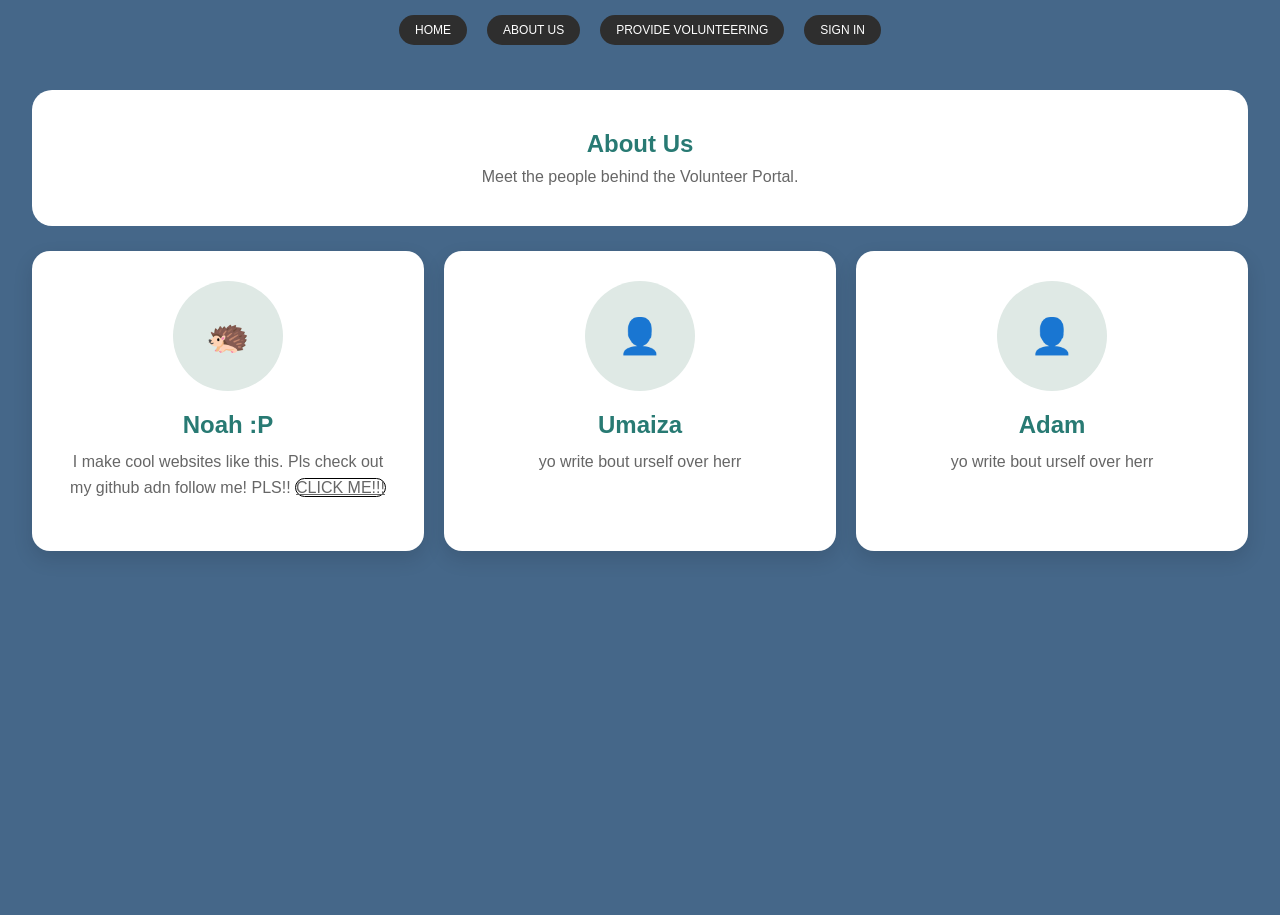
==== about.html @ e6bd99e7 "Enhance about.html with self-promotion and personal details Added self-promotion section with stylin" ====
<!DOCTYPE html>
<html lang="en">

<head>

    <meta charset="UTF-8">

    <meta
        name="viewport"
        content="width=device-width, initial-scale=1.0"
    >

    <title>About Us - Volunteer Portal</title>

    <link rel="stylesheet" href="style.css">

    <style>

        .about-page {
            padding: 30px 0;
        }

        .about-header {
            background: white;
            border-radius: 20px;
            padding: 40px;
            text-align: center;
            margin-bottom: 25px;
        }

        .about-header h1 {
            color: #287a73;
            margin-bottom: 10px;
        }

        .about-header p {
            color: #666;
        }

        .people {
            display: grid;
            grid-template-columns: repeat(3, 1fr);
            gap: 20px;
        }

        .person {
            background: white;
            border-radius: 18px;
            padding: 30px;
            text-align: center;
            min-height: 300px;
            box-shadow: 0 8px 20px rgba(0,0,0,.12);
        }

        .person-photo {
            width: 110px;
            height: 110px;
            margin: 0 auto 20px;
            border-radius: 50%;
            background: #dfe9e5;
            display: flex;
            align-items: center;
            justify-content: center;
            color: #3d8b70;
            font-size: 35px;
        }

        .person h2 {
            color: #287a73;
            margin-bottom: 10px;
        }

        .person p {
            color: #666;
            line-height: 1.6;
        }

        @media(max-width: 800px) {

            .people {
                grid-template-columns: 1fr;
            }

        }

        #selfpromotion {
            color: #666;
            border: 1px black solid;
            border-radius: 10px;
        }
        #selfpromotion:hover {
            transform: scale(1.1);
        }

    </style>

</head>

<body>

<div class="wrapper">

    <nav>

        <a href="index.html">
            <button>HOME</button>
        </a>

        <a href="about.html">
            <button>ABOUT US</button>
        </a>

        <a href="volunteerform.html">
            <button>PROVIDE VOLUNTEERING</button>
        </a>

        <a href="signin.html">
            <button>SIGN IN</button>
        </a>

    </nav>


    <main class="about-page">

        <section class="about-header">

            <h1>
                About Us
            </h1>

            <p>
                Meet the people behind the Volunteer Portal.
            </p>

        </section>


        <section class="people">


            <!-- PERSON 1 -->

            <article class="person">

                <div class="person-photo">
                    🦔
                </div>

                <h2>
                    Noah :P
                </h2>

                <p>
                    I make cool websites like this. Pls check out my github adn follow me! PLS!!
                    <a id='selfpromotion' href='https://github.com/Chicken-Nugget-N'>CLICK ME!!!</a>
                </p>

            </article>


            <!-- PERSON 2 -->

            <article class="person">

                <div class="person-photo">
                    👤
                </div>

                <h2>
                    Umaiza
                </h2>

                <p>
                    yo write bout urself over herr
                </p>

            </article>


            <!-- PERSON 3 -->

            <article class="person">

                <div class="person-photo">
                    👤
                </div>

                <h2>
                    Adam
                </h2>

                <p>
                    yo write bout urself over herr
                </p>

            </article>


        </section>

    </main>

</div>

</body>

</html>
---- style.css ----
* {
    margin: 0;
    padding: 0;
    box-sizing: border-box;
    font-family: Arial, Helvetica, sans-serif;
}

body {
    background: #456789;
    min-height: 100vh;
}

.wrapper {
    width: 95%;
    max-width: 1400px;
    margin: 15px auto;
}


/* =========================
   NAVIGATION
========================= */

nav {
    display: flex;
    justify-content: center;
    align-items: center;
    gap: 20px;
    margin-bottom: 15px;
    flex-wrap: wrap;
}

nav a {
    text-decoration: none;
}

nav button {
    background: #2e2e2e;
    color: white;
    border: none;
    padding: 8px 16px;
    border-radius: 20px;
    cursor: pointer;
    font-size: 12px;
    transition: .2s;
}

nav button:hover {
    background: #444;
    transform: translateY(-3px);
    box-shadow: 0 6px 14px rgba(0,0,0,.18);
}


/* SEARCH */

.search {
    display: flex;
    align-items: center;
    background: white;
    border-radius: 20px;
    padding: 5px 12px;
}

.search input {
    border: none;
    outline: none;
    width: 150px;
    font-size: 13px;
}


/* =========================
   HERO
========================= */

.banner {
    position: relative;
    background: white;
    border-radius: 18px;
    overflow: hidden;
    display: block;
}

.banner img {
    width: 100%;
    display: block;
}

.banner-content {
    position: absolute;
    top: 24%;
    right: 5%;
    text-align: right;
    color: #287a73;
}

.banner-content h1 {
    font-size: 3rem;
}

.banner-content p {
    margin-top: 8px;
    color: #3c5d4c;
    font-size: 15px;
}

.banner-content small {
    color: #4d6f5f;
}


/* FILTER BUTTONS */

.button-row {
    position: absolute;
    bottom: 30px;
    left: 50%;
    transform: translateX(-50%);
    display: flex;
    gap: 18px;
}

.button-row button {
    background: white;
    border: 1px solid #9aa;
    border-radius: 20px;
    padding: 10px 18px;
    cursor: pointer;
    font-weight: bold;
    transition: .2s;
}

.button-row button:hover,
.learn button:hover {
    transform: translateY(-3px);
    box-shadow: 0 6px 14px rgba(0,0,0,.18);
}


/* LEARN MORE */

.learn {
    position: absolute;
    right: 35px;
    bottom: 18px;
}

.learn button {
    background: #3d8b70;
    color: white;
    border: none;
    border-radius: 20px;
    padding: 10px 18px;
    cursor: pointer;
    transition: .2s;
}


/* =========================
   ORIGINAL CARDS
========================= */

.cards {
    display: flex;
    gap: 12px;
    margin-top: 12px;
}

.opportunities-scroll {
    overflow-x: auto;
    overflow-y: hidden;
    padding: 6px 2px 12px;
    scroll-behavior: smooth;
    scroll-snap-type: x proximity;
    scrollbar-width: thin;
    scrollbar-color: #2e2e2e #f1f1f1;
}

.opportunities-scroll::-webkit-scrollbar {
    height: 8px;
}

.opportunities-scroll::-webkit-scrollbar-thumb {
    background: #2e2e2e;
    border-radius: 999px;
}

.opportunities-scroll .card {
    flex: 0 0 min(320px, 80vw);
    min-width: 220px;
    scroll-snap-align: start;
}

.card {
    position: relative;
    background: white;
    border-radius: 14px;
    overflow: hidden;
    transition: .25s;
}

.card:hover {
    transform: translateY(-4px);
    box-shadow: 0 8px 18px rgba(0,0,0,.3);
}

.card img {
    width: 100%;
    display: block;
}

.badge {
    position: absolute;
    top: 8px;
    right: 8px;
    background: black;
    color: white;
    width: 28px;
    height: 28px;
    border-radius: 50%;
    display: flex;
    justify-content: center;
    align-items: center;
    font-size: 12px;
    font-weight: bold;
}


/* =========================
   RESULTS SCREEN
========================= */

.results-screen {
    display: none;
    background: #f5f7f6;
    border-radius: 20px;
    padding: 30px;
    min-height: 600px;
}

.results-screen.active {
    display: block;
}

#homeScreen.hidden {
    display: none;
}

#mainNav.hidden {
    display: none;
}


/* RESULTS HEADER */

.results-header {
    display: flex;
    align-items: center;
    gap: 25px;
    margin-bottom: 25px;
}

.results-header h1 {
    color: #287a73;
    font-size: 2.2rem;
}

.results-header p {
    color: #52665e;
    margin-top: 5px;
}


/* BACK */

.back-button {
    background: #2e2e2e;
    color: white;
    border: none;
    padding: 10px 18px;
    border-radius: 20px;
    cursor: pointer;
}

.back-button:hover {
    background: #444;
}


/* =========================
   FILTER OPTIONS
========================= */

.filter-options {
    display: flex;
    gap: 12px;
    flex-wrap: wrap;
    margin-bottom: 25px;
}

.filter-option {
    background: white;
    border: 2px solid #3d8b70;
    color: #287a73;
    padding: 12px 20px;
    border-radius: 25px;
    font-weight: bold;
    cursor: pointer;
    transition: .2s;
}

.filter-option:hover,
.filter-option.selected {
    background: #3d8b70;
    color: white;
    transform: translateY(-2px);
}


/* =========================
   LARGE RESULTS CARDS
========================= */

.results-container {
    display: grid;
    grid-template-columns: repeat(2, 1fr);
    gap: 22px;
}

.result-card {
    background: white;
    border-radius: 18px;
    padding: 25px;
    min-height: 230px;
    box-shadow: 0 5px 15px rgba(0,0,0,.12);
    transition: .25s;
    display: flex;
    flex-direction: column;
    justify-content: space-between;
}

.result-card:hover {
    transform: translateY(-5px);
    box-shadow: 0 10px 25px rgba(0,0,0,.2);
}

.result-number {
    display: inline-flex;
    width: 42px;
    height: 42px;
    background: #2e2e2e;
    color: white;
    border-radius: 50%;
    align-items: center;
    justify-content: center;
    font-weight: bold;
    margin-bottom: 15px;
}

.result-card h2 {
    color: #287a73;
    font-size: 1.5rem;
    margin-bottom: 8px;
}

.result-card h3 {
    color: #555;
    font-size: 1rem;
    margin-bottom: 12px;
}

.result-card p {
    color: #555;
    line-height: 1.5;
    margin-bottom: 15px;
}

.result-info {
    color: #3d6c5b;
    font-size: .9rem;
    margin-bottom: 15px;
}

.result-link {
    display: inline-block;
    background: #3d8b70;
    color: white;
    text-decoration: none;
    padding: 10px 18px;
    border-radius: 20px;
    width: fit-content;
    transition: .2s;
}

.result-link:hover {
    background: #287a73;
}


/* LOADING */

.loading {
    display: none;
    text-align: center;
    padding: 40px;
    color: #287a73;
    font-weight: bold;
}

.loading.active {
    display: block;
}


/* NO RESULTS */

.no-results {
    display: none;
    text-align: center;
    padding: 50px;
    color: #555;
}

.no-results.active {
    display: block;
}


/* =========================
   RESPONSIVE
========================= */

@media(max-width: 900px) {

    .banner-content h1 {
        font-size: 2rem;
    }

    .button-row {
        flex-wrap: wrap;
        width: 90%;
        justify-content: center;
    }

    .results-container {
        grid-template-columns: 1fr;
    }

    .results-screen {
        padding: 20px;
    }
}


@media(max-width: 600px) {

    nav {
        gap: 8px;
    }

    nav button {
        font-size: 10px;
        padding: 7px 10px;
    }

    .search {
        width: 100%;
        justify-content: center;
    }

    .search input {
        width: 90%;
    }

    .banner-content {
        top: 15%;
        right: 4%;
    }

    .banner-content h1 {
        font-size: 1.4rem;
    }

    .banner-content p,
    .banner-content small {
        font-size: 10px;
    }

    .button-row {
        bottom: 20px;
        gap: 7px;
    }

    .button-row button {
        font-size: 9px;
        padding: 7px 10px;
    }

    .learn {
        right: 15px;
        bottom: 8px;
    }

    .learn button {
        font-size: 9px;
        padding: 7px 10px;
    }

    .results-header {
        align-items: flex-start;
        flex-direction: column;
    }

    .results-header h1 {
        font-size: 1.7rem;
    }
}

/* =========================
   USER PROFILE
========================= */

.profile-area {
    display: none;
    align-items: center;
    gap: 8px;
    background: white;
    padding: 4px 10px 4px 5px;
    border-radius: 25px;
}

.profile-area.active {
    display: flex;
}

.profile-picture-small {
    width: 34px;
    height: 34px;
    border-radius: 50%;
    object-fit: cover;
    background: #dfe9e5;
}

.profile-name {
    color: #2e2e2e;
    font-size: 12px;
    font-weight: bold;
    max-width: 100px;
    overflow: hidden;
    white-space: nowrap;
    text-overflow: ellipsis;
}

.signout-button {
    border: none;
    background: #2e2e2e;
    color: white;
    border-radius: 20px;
    padding: 8px 14px;
    font-size: 12px;
    font-weight: bold;
    cursor: pointer;
    min-width: 65px;
    transition: .2s;
}

.signout-button:hover {
    background: #444;
    transform: translateY(-2px);
    box-shadow: 0 4px 10px rgba(0,0,0,.2);
}
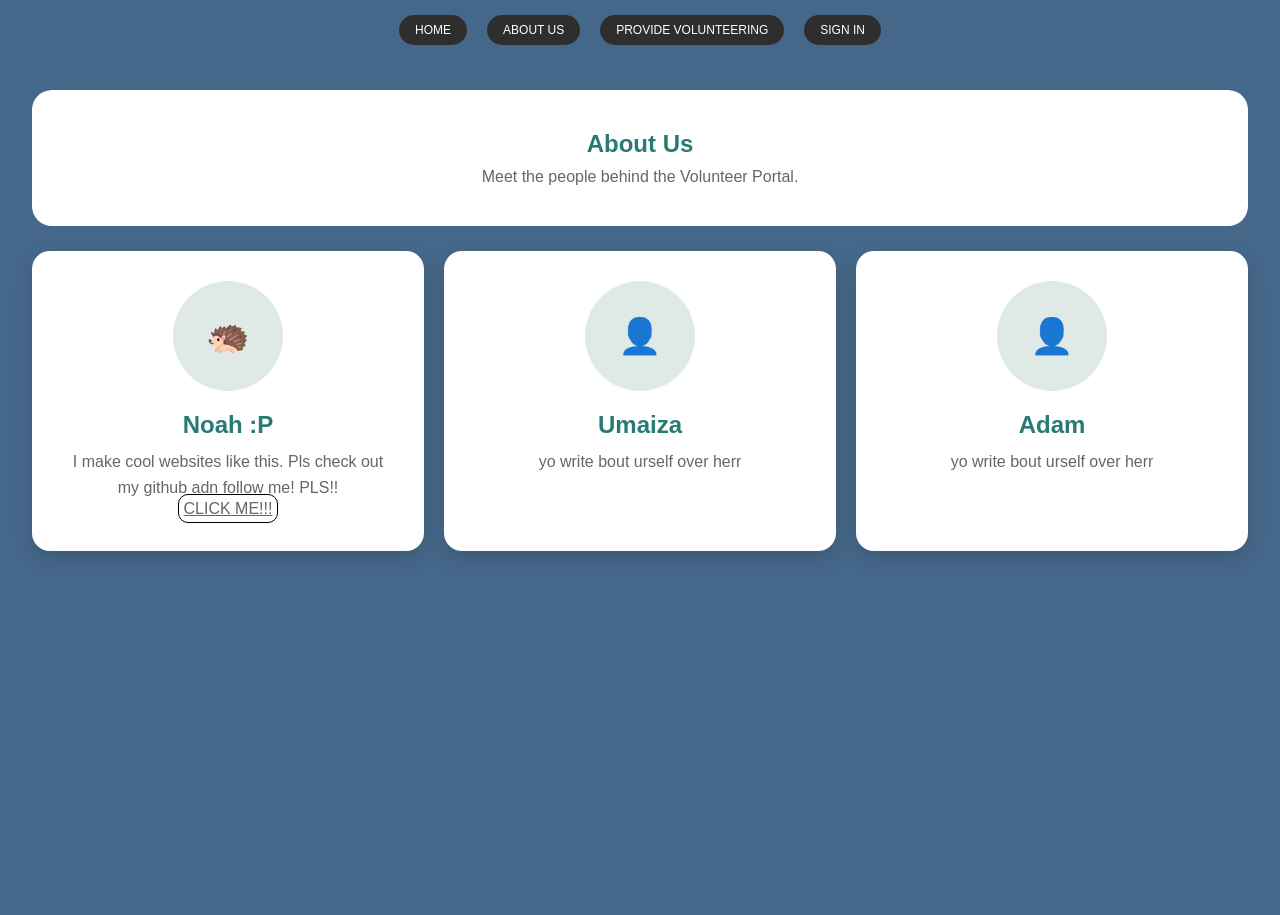
==== commit 2f6b3318: "Enhance self-promotion link styling and position Added padding to the self-promotion link and adjust" ====
--- a/about.html
+++ b/about.html
@@ -87,6 +87,7 @@
             color: #666;
             border: 1px black solid;
             border-radius: 10px;
+            padding: 5px;
         }
         #selfpromotion:hover {
             transform: scale(1.1);
@@ -153,9 +154,9 @@
 
                 <p>
                     I make cool websites like this. Pls check out my github adn follow me! PLS!!
-                    <a id='selfpromotion' href='https://github.com/Chicken-Nugget-N'>CLICK ME!!!</a>
+                    
                 </p>
-
+                <a id='selfpromotion' href='https://github.com/Chicken-Nugget-N'>CLICK ME!!!</a>
             </article>
 
 
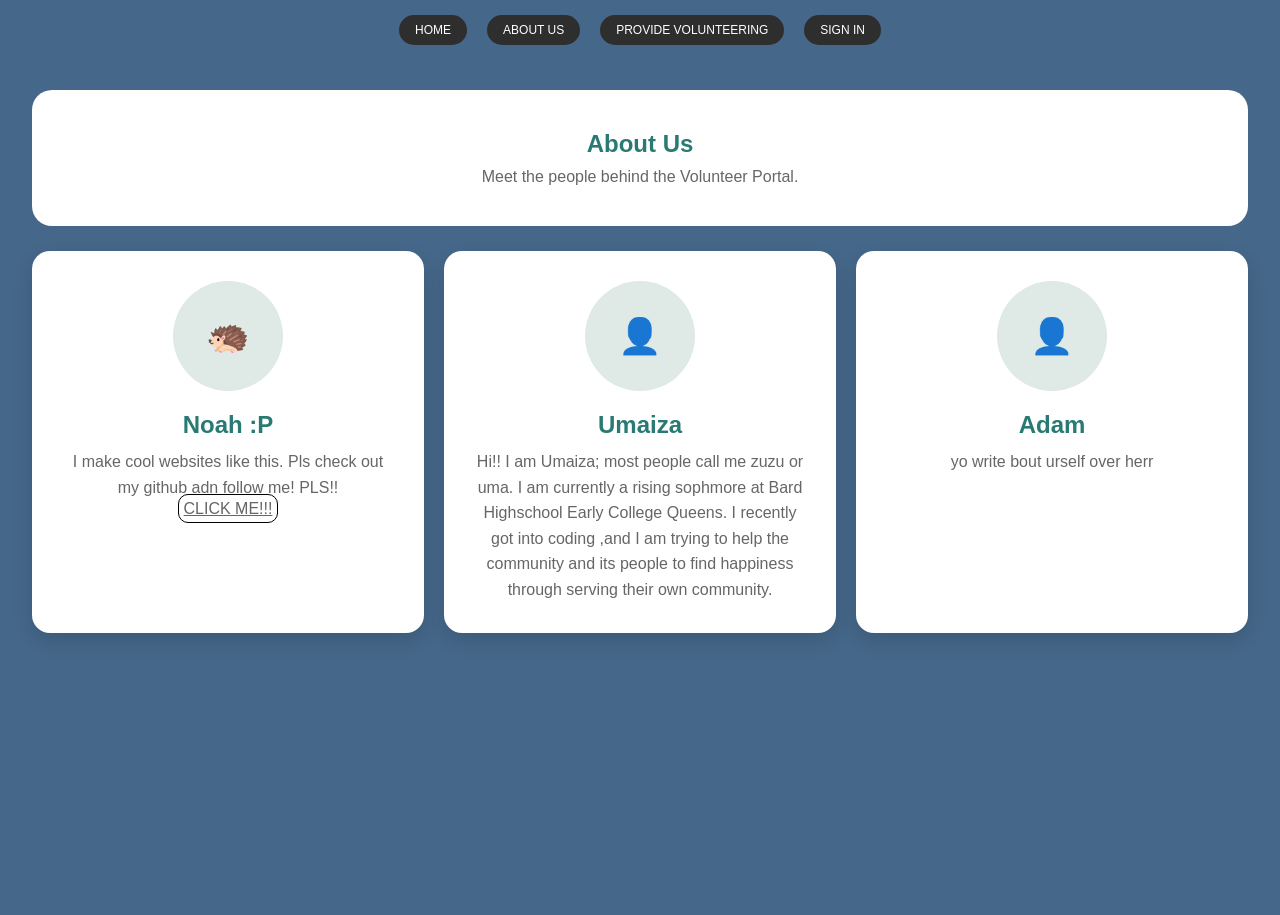
==== commit a0d64dcb: "Update about.html" ====
--- a/about.html
+++ b/about.html
@@ -173,7 +173,7 @@
                 </h2>
 
                 <p>
-                    yo write bout urself over herr
+                    Hi!! I am Umaiza; most people call me zuzu or uma. I am currently a rising sophmore at Bard Highschool Early College Queens. I recently got into coding ,and I am trying to help the community and its people to find happiness through serving their own community. 
                 </p>
 
             </article>
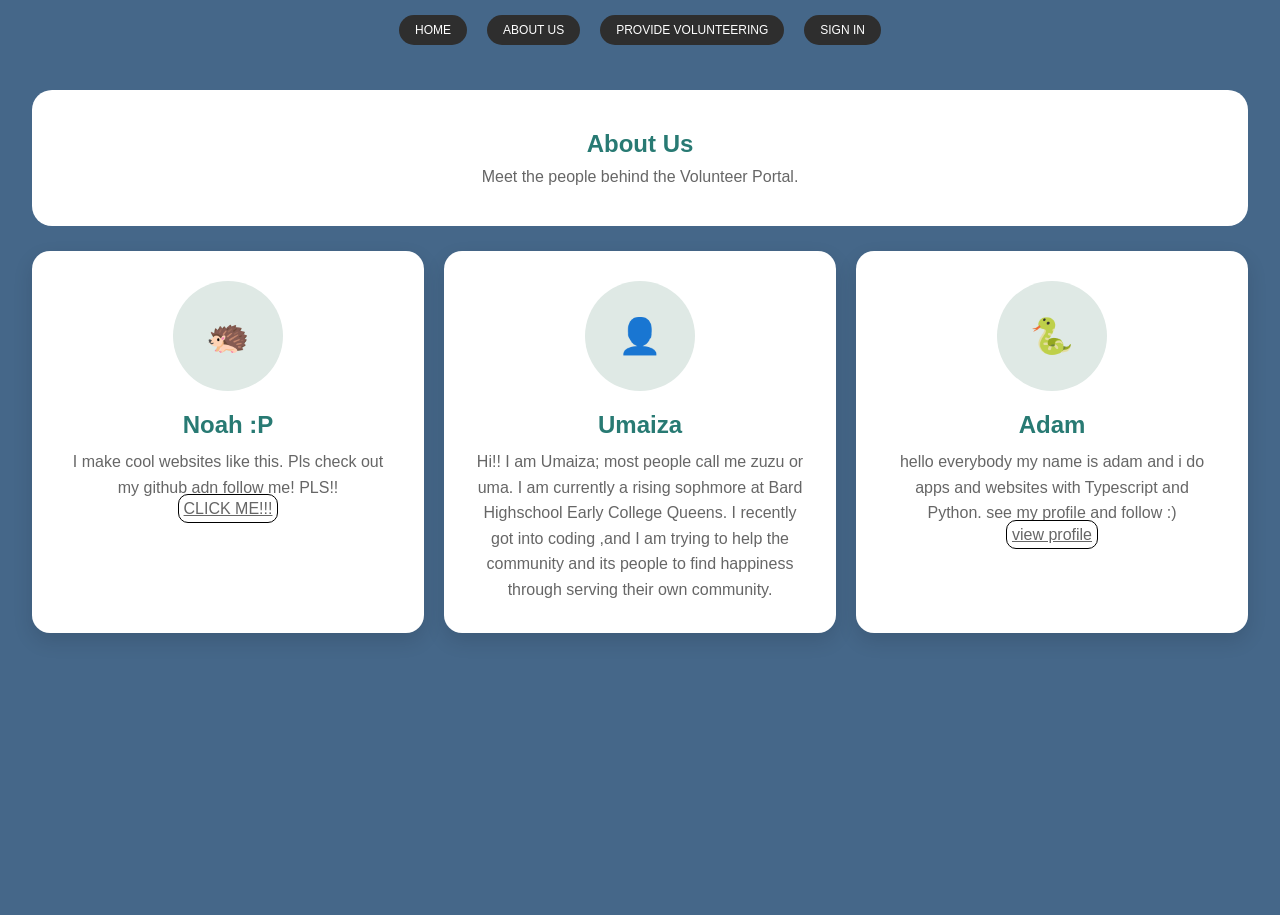
==== commit bb48b6d6: "Revise personal info in about.html Updated personal introduction and profile link." ====
--- a/about.html
+++ b/about.html
@@ -184,7 +184,7 @@
             <article class="person">
 
                 <div class="person-photo">
-                    👤
+                    🐍
                 </div>
 
                 <h2>
@@ -192,9 +192,9 @@
                 </h2>
 
                 <p>
-                    yo write bout urself over herr
+                     hello everybody my name is adam and i do apps and websites with Typescript and Python. see my profile and follow :)
                 </p>
-
+                <a id='selfpromotion' href="https://github.com/ingwandagomez-ui">view profile</a>
             </article>
 
 
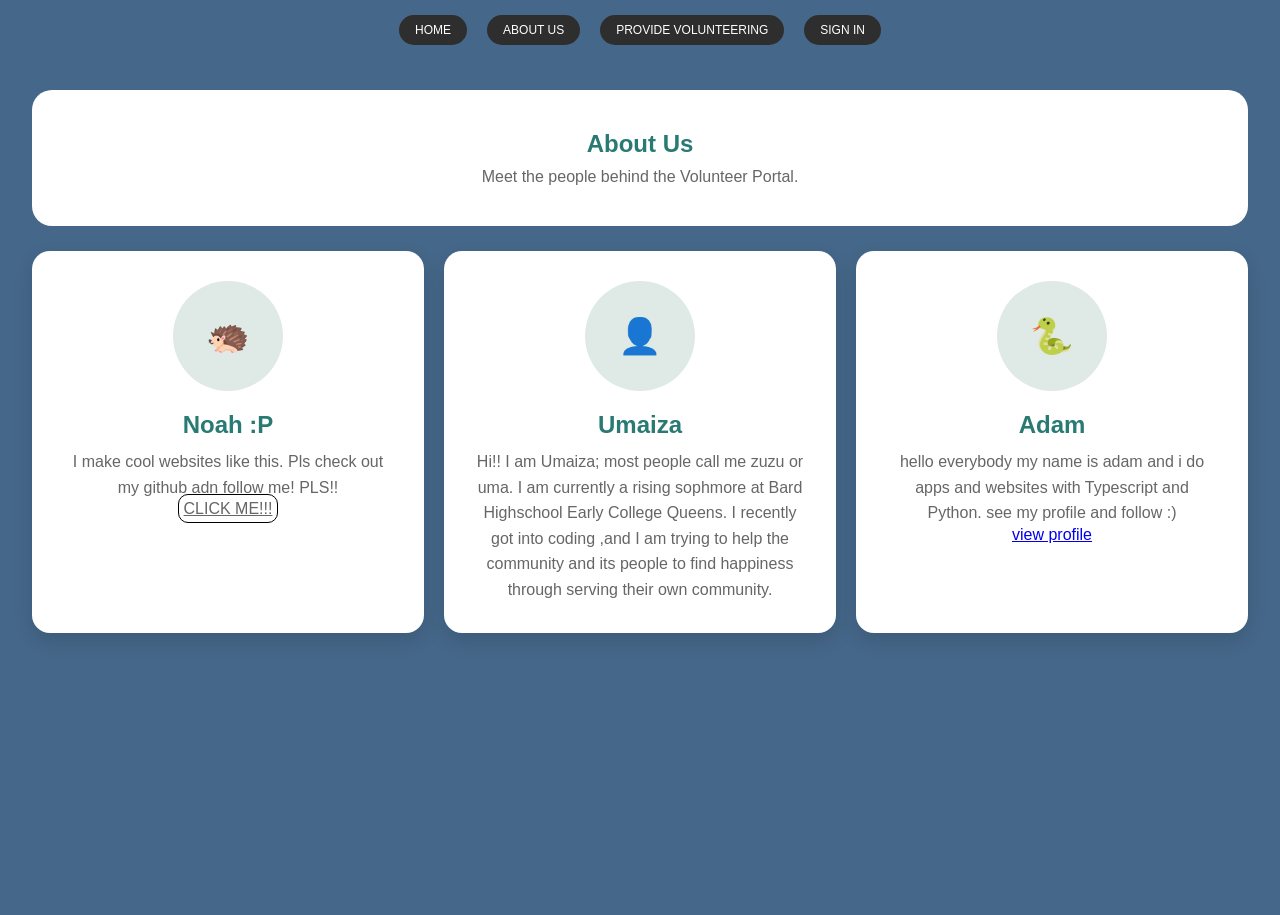
==== commit ee74cc90: "Update link ID from 'selfpromotion' to 'Style'" ====
--- a/about.html
+++ b/about.html
@@ -194,7 +194,7 @@
                 <p>
                      hello everybody my name is adam and i do apps and websites with Typescript and Python. see my profile and follow :)
                 </p>
-                <a id='selfpromotion' href="https://github.com/ingwandagomez-ui">view profile</a>
+                <a id='Style' href="https://github.com/ingwandagomez-ui">view profile</a>
             </article>
 
 
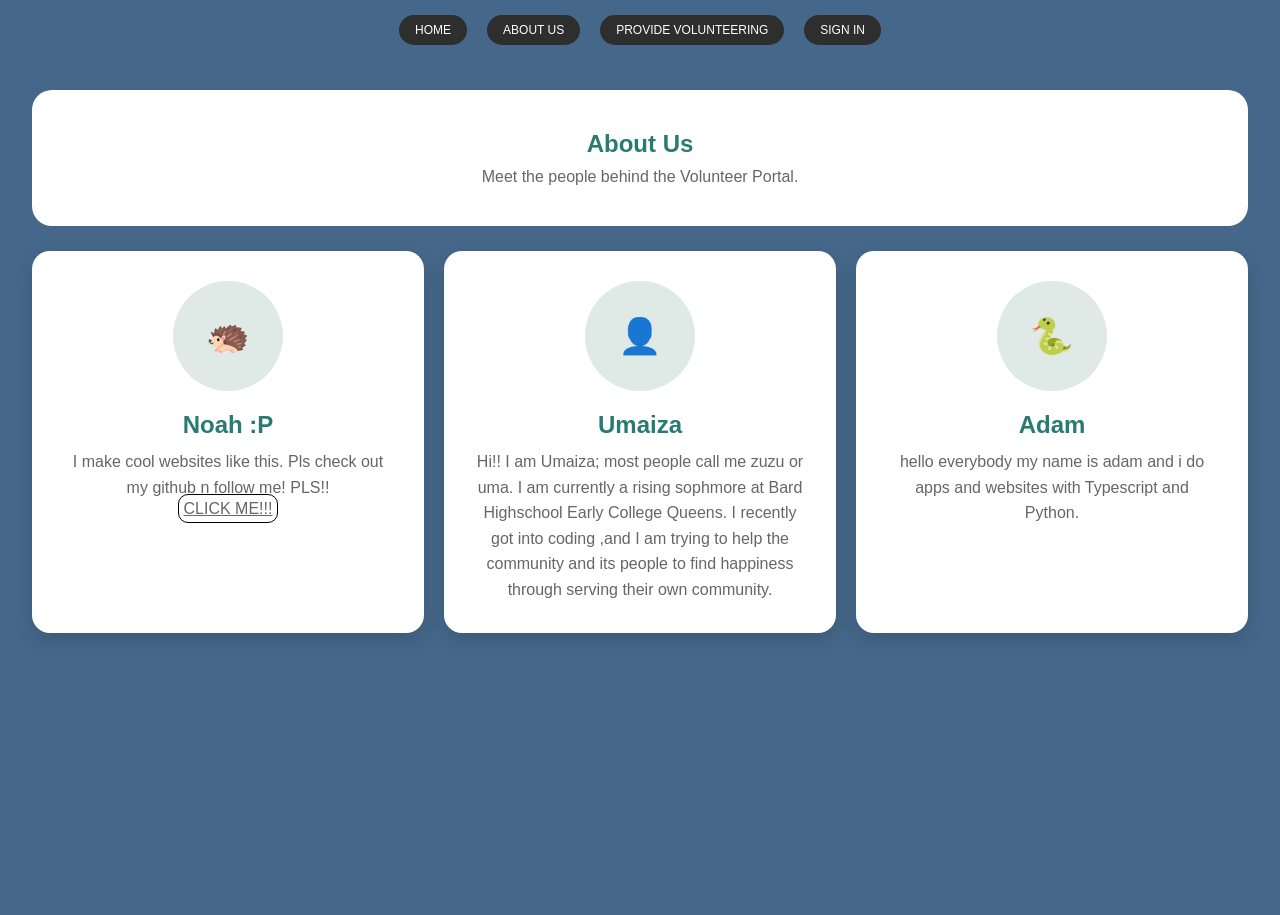
==== commit 2c0c574c: "Fix html content typos" ====
--- a/about.html
+++ b/about.html
@@ -153,7 +153,7 @@
                 </h2>
 
                 <p>
-                    I make cool websites like this. Pls check out my github adn follow me! PLS!!
+                    I make cool websites like this. Pls check out my github n follow me! PLS!!
                     
                 </p>
                 <a id='selfpromotion' href='https://github.com/Chicken-Nugget-N'>CLICK ME!!!</a>
@@ -192,9 +192,8 @@
                 </h2>
 
                 <p>
-                     hello everybody my name is adam and i do apps and websites with Typescript and Python. see my profile and follow :)
+                     hello everybody my name is adam and i do apps and websites with Typescript and Python.
                 </p>
-                <a id='Style' href="https://github.com/ingwandagomez-ui">view profile</a>
             </article>
 
 
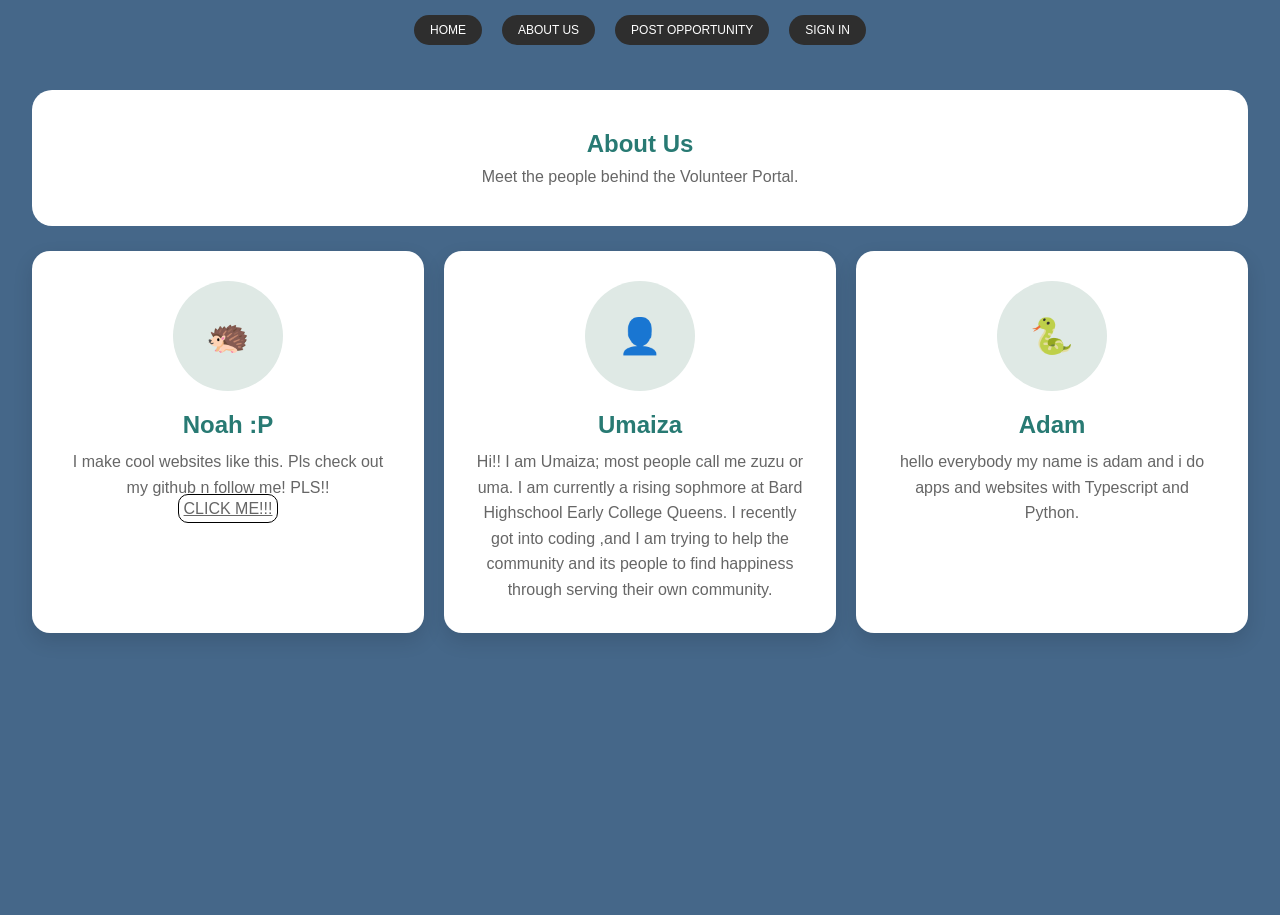
==== commit 10f6f067: "Change button text from 'PROVIDE VOLUNTEERING' to 'POST OPPORTUNITY'" ====
--- a/about.html
+++ b/about.html
@@ -112,7 +112,7 @@
         </a>
 
         <a href="volunteerform.html">
-            <button>PROVIDE VOLUNTEERING</button>
+            <button>POST OPPORTUNITY</button>
         </a>
 
         <a href="signin.html">
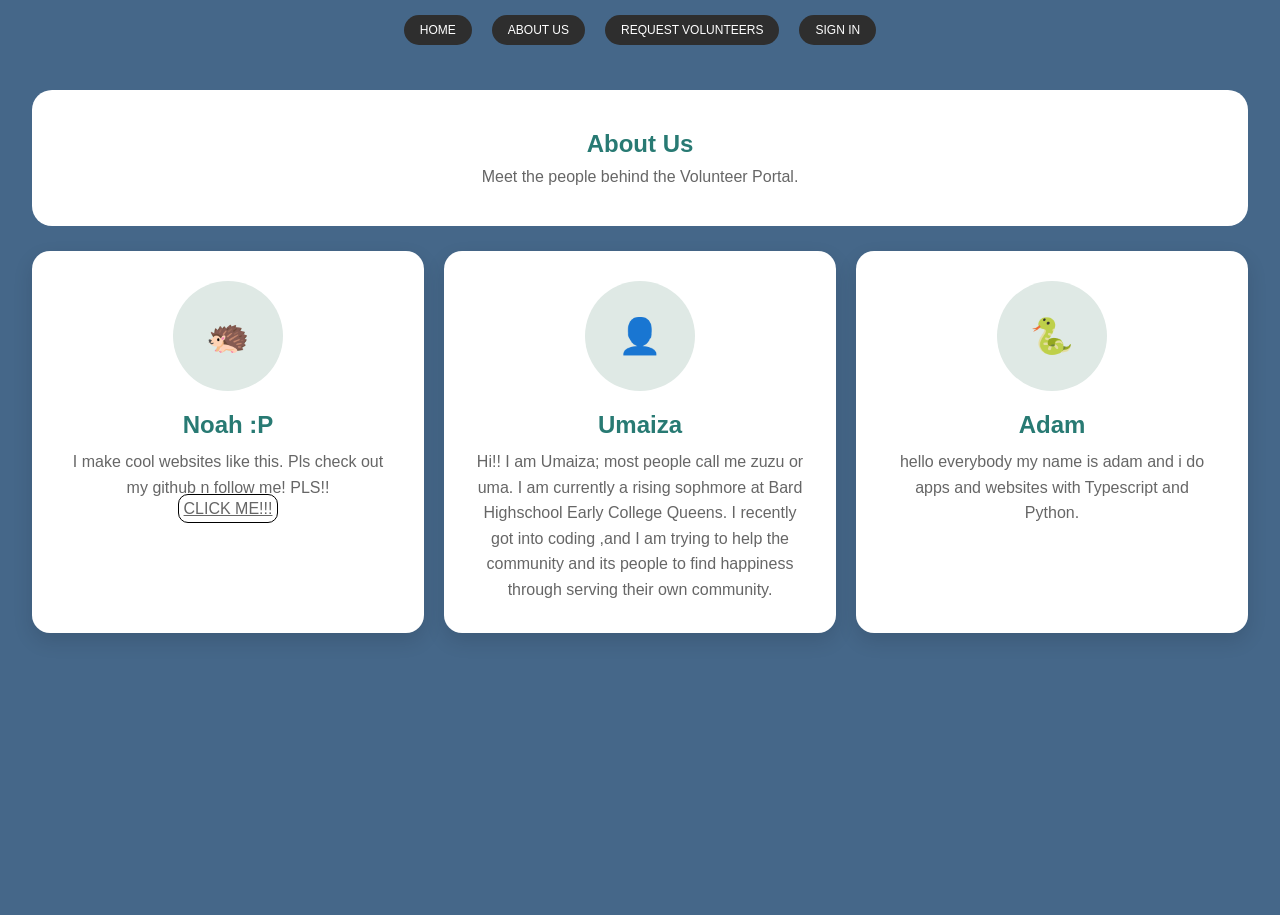
==== commit 49dbf747: "updated buttons AGAIN for UI/UX improvement" ====
--- a/about.html
+++ b/about.html
@@ -112,7 +112,7 @@
         </a>
 
         <a href="volunteerform.html">
-            <button>POST OPPORTUNITY</button>
+            <button>REQUEST VOLUNTEERS</button>
         </a>
 
         <a href="signin.html">
